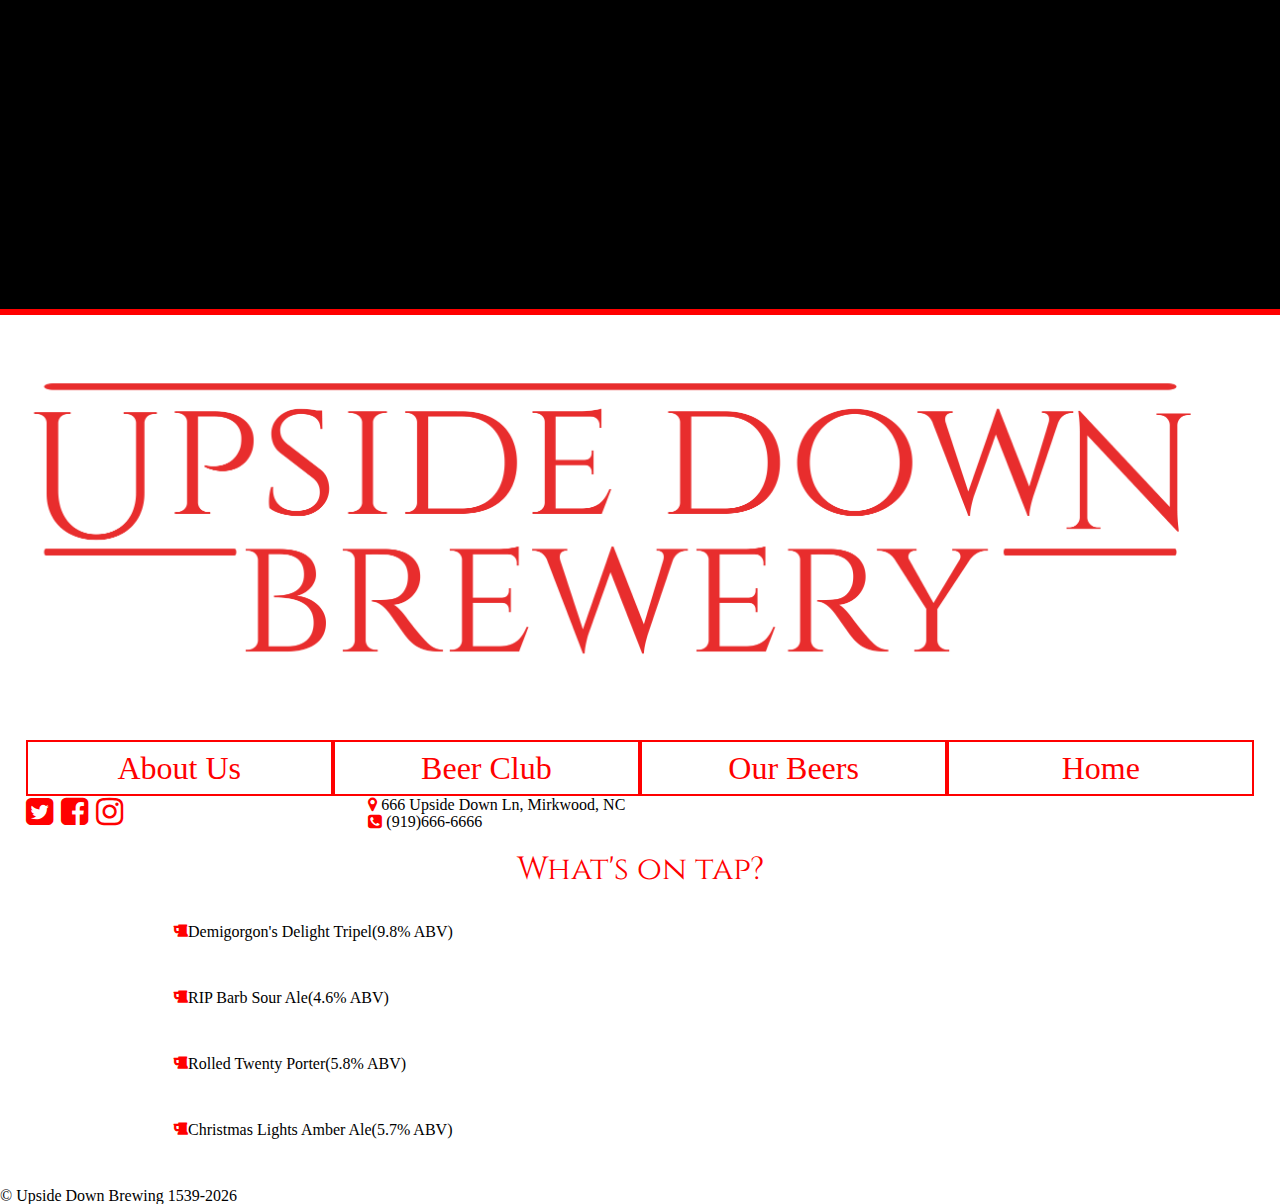
==== index.html @ 023b1e9e "Homework week2day2" ====
<!DOCTYPE html>
<html>
<head>
  <title>The Upside Down Brewery</title>
    <html lang="en">
    <meta name="viewport" content="width=device-width, initial-scale=1">
    <link rel="stylesheet" href='styles/font-awesome-4.7.0/css/font-awesome.min.css'>
    <link rel="stylesheet" href="styles/reset.css">
    <link href="https://fonts.googleapis.com/css?family=Cinzel" rel="stylesheet">
    <link rel="stylesheet" href="styles/app.css">
  </head>
  <body>

  <div class="headstuff">
    <header></header>
    <div class="topcontainerlogo"><img class="topcontainerlogo" src="images/upsidedownbrewery.png">
    </div>
  </div>

  <main>
    <nav class="bottomnav">
      <div class="socialmediasmall">
        <span><i class="fa fa-twitter-square" aria-hidden="true"></i></span>
        <span></span>
        <span><i class="fa fa-facebook-square" aria-hidden="true"></i></span>
        <span></span>
        <span><i class="fa fa-instagram" aria-hidden="true"></i></span>
      </div>
        <ul class="navbar">
        <li><a href="">Home</a></li>
        <li><a href="">Our Beers</a></li>
        <li><a href="">Beer Club</a></li>
        <li><a href="">About Us</a></li>
      </ul>
      </nav>
      <div class="topcontainer">
        <div class="socialmedialarge">
          <span><i class="fa fa-twitter-square" aria-hidden="true"></i></span>
          <span></span>
          <span><i class="fa fa-facebook-square" aria-hidden="true"></i></span>
          <span></span>
          <span><i class="fa fa-instagram" aria-hidden="true"></i></span>
        </div>
    <div class="contact">  <span><i class="fa fa-map-marker" aria-hidden="true"></i>
      666 Upside Down Ln, Mirkwood, NC</span>
    <span><i class="fa fa-phone-square" aria-hidden="true"></i>
    (919)666-6666</span>
  </div>
  <ul class="beerlist">
    <h1>What's on tap?</h1>
    <li><i class="fa fa-beer" aria-hidden="true"></i><span>Demigorgon's Delight Tripel(9.8% ABV)</span></li>
    <li><i class="fa fa-beer" aria-hidden="true"></i><span>RIP Barb Sour Ale(4.6% ABV)</span></li>
    <li><i class="fa fa-beer" aria-hidden="true"></i><span>Rolled Twenty Porter(5.8% ABV)</span></li>
    <li><i class="fa fa-beer" aria-hidden="true"></i><span>Christmas Lights Amber Ale(5.7% ABV)</span></li>
  </ul>
</div>
    </main>
<footer>&copy Upside Down Brewing 1539<script>new Date().getFullYear()>2010&&document.write("-"+new Date().getFullYear());</script></footer>
  </body>
</html>
---- styles/app.css ----
a:link {
  color:red;
}
body {
  width:100%;
  margin: 0 auto;
}
h1{
  font-family: Cinzel, serif;
  color:red;
}
span i {
  color:red;
}
.beerlist i{
  color: red;
}
/*body {
 background-image: url(http://www.psdgraphics.com/file/cork-texture.jpg);

}*/
/*mobile*/
@media screen
and (min-width: 320px)
and (max-width: 480px){

header {
  background: url(http://dicksbeer.com/wp-content/uploads/2014/09/brewerytour22.png) no-repeat #000;
  background-size: cover;
  height: 35vh;
  border-bottom: 3px solid red;
}
main {
  padding: 2%;
}
h1 {
  font-size:1.5em;
  background-color: white;
  text-align: center;
}
.contact span{
  display:block;
  text-align: center;
  margin-left: 20%;
  margin-right:30%;
  background-color: #eee;
  margin-right: 20%;
}
.topcontainerlogo {
  height:auto;
  top:2%;
  max-width: 100%;
  min-width:100%;
}
.navbar a {
  color: red;
  text-align: left;
  text-decoration: none;
}
.beerlist {
  display:block;
  margin-left: 20%;
  border:1px solid red;
  margin-top: 5%;
  margin-right: 25%;
  padding:2%;
  background-color: #eee;
}
nav li {
  border: 1px solid red;
  background-color:  #eee;
  padding:1%;
  width: 50%;
  margin-left: 25%;
  margin-right: 25%;
  text-align:center;
  text-size: 1.5em;
}
.bottomnav {
   position:relative;
   bottom: 0;
   width: 100%;
 }
 .socialmediasmall{
   font-size: 2.5em;
   display:block;
   margin-left:32%;
   margin-right: 18%;
   padding-top: 3%;
 }
 .socialmedialarge{
   visibility: hidden;
 }
}

/*tablet*/
@media screen
 and (min-width:480px)
 and (max-width:768px){
    body{
      background:white;
    }
    main{
      padding:4%;
    }
    header {
      background: url(http://dicksbeer.com/wp-content/uploads/2014/09/brewerytour22.png) no-repeat #000;
      background-size: cover;
      height: 35vh;
      border-bottom: 6px solid red;
    }
    .socialmediasmall{
      visibility: hidden;
    }
    .topcontainerlogo {
      top:2%;
      margin-right:25%;
      margin-right: 25%;
      width:100%;
    }
    .navbar li {
      list-style-type: none;
      margin: 0;
      padding: 0;
      overflow: hidden;
    }
    nav li {
      display: inline;
      width:25%
    }
    .bottomnav {
     width: 100%;
   }
   .contact span{
     display:inline-block;
     text-align: center;
     margin-left: 20%;
     margin-right:30%;
     margin-right: 20%;
   }
   .socialmedialarge{
     font-size: 2em;
     display: inline-block;
     float:left;
 }
    h1 {
      background: white;
      font-size: 2em;
      padding:2%;
      text-align: center;
    }
    .beerlist li{
      margin-left:10%;
      padding:2%;
    }
    .beerlist {
      margin-left: 20%;
      margin-top: 5%;
      margin-right: 25%;
      padding:2%;
    }
    .navbar a {
      display: inline;
      border:2px solid red;
      color: red;
      text-align: center;
      float:right;
      padding: 10px 22px;
      width:25%;
      text-decoration: none;
      font-size:1em;
    }
}

/*desktop*/
@media screen
  and (min-width:769px){
     body{
       background:white;
       }
       main{
         padding:2%;
       }
       header {
         background: url(http://dicksbeer.com/wp-content/uploads/2014/09/brewerytour22.png) no-repeat #000;
         background-size: cover;
         height: 35vh;
         border-bottom: 6px solid red;
       }
       .socialmediasmall{
         visibility: hidden;
       }
       .contact span{
         display:inline-block;
         text-align: center;
         margin-left: 20%;
         margin-right:30%;
         margin-right: 20%;
       }
       .socialmedialarge{
         font-size: 2em;
         display: inline-block;
         float:left;
     }
       .topcontainerlogo {
         top:2%;
         margin-right:25%;
         margin-right: 25%;
         width:100%;
       }
       h1{
         font-size: 2em;
         padding-top: 2%;
         padding-bottom:1%;
         text-align: center;
       }
       .beerlist li{
         margin-left:10%;
         padding:2%;
       }
       .beerlist ul{
         margin-left: 20%;
         margin-right: 25%;
         font-size: 1.3em;
       }
       .navbar a {
         display: inline;
         border:2px solid red;
         color: red;
         text-align: center;
         float:right;
         padding: 10px 22px;
         width:25%;
         text-decoration: none;
         font-size:2em;

       .bottomnav {
        width: 100%;
      }

   }
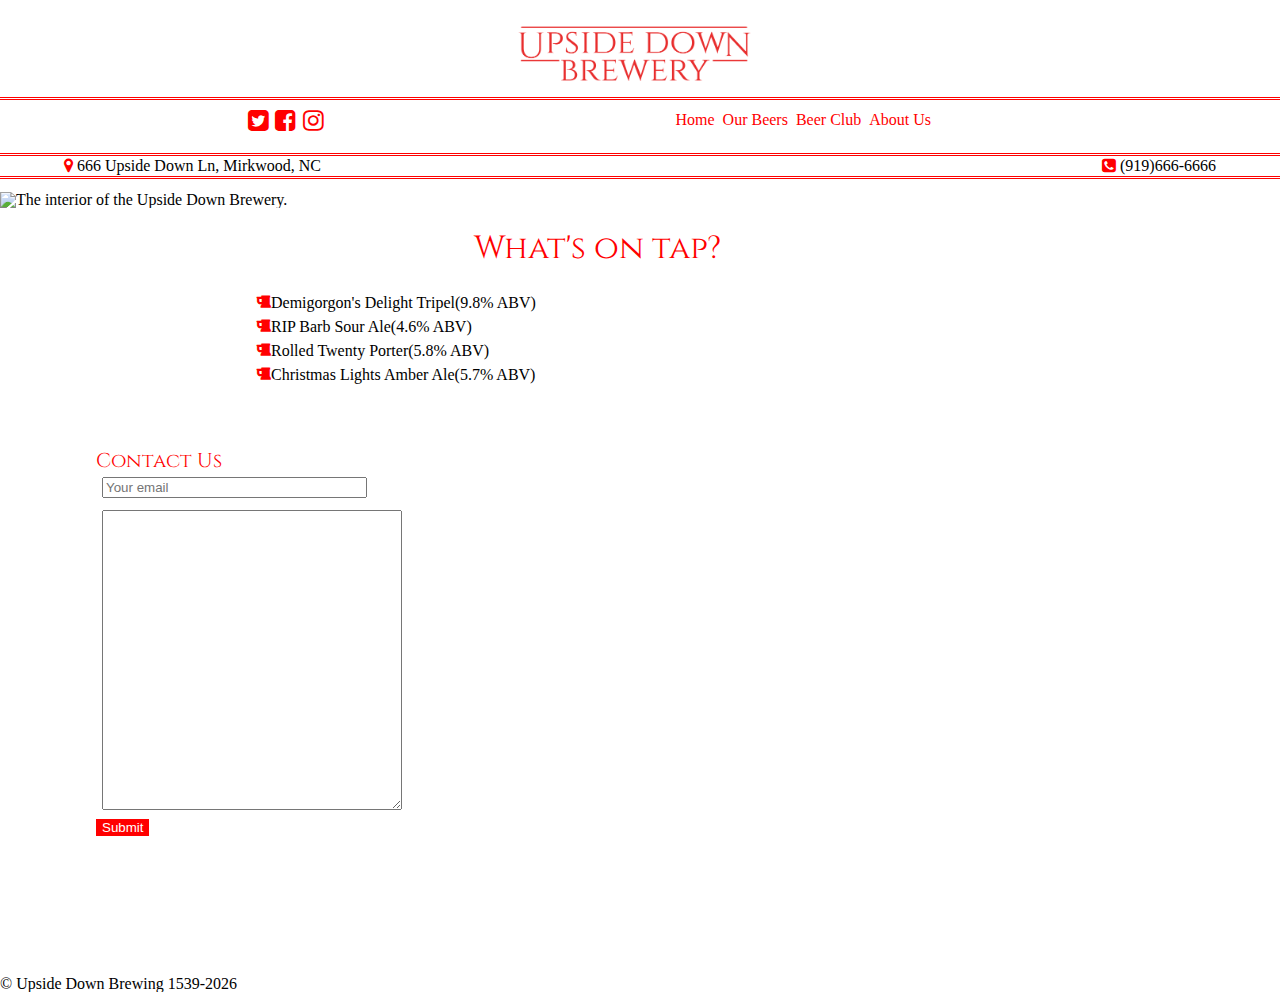
==== commit 53a3f649: "Maybe this" ====
--- a/index.html
+++ b/index.html
@@ -1,60 +1,85 @@
 <!DOCTYPE html>
 <html>
+
 <head>
-  <title>The Upside Down Brewery</title>
+    <title>The Upside Down Brewery</title>
     <html lang="en">
     <meta name="viewport" content="width=device-width, initial-scale=1">
     <link rel="stylesheet" href='styles/font-awesome-4.7.0/css/font-awesome.min.css'>
     <link rel="stylesheet" href="styles/reset.css">
     <link href="https://fonts.googleapis.com/css?family=Cinzel" rel="stylesheet">
-    <link rel="stylesheet" href="styles/app.css">
-  </head>
-  <body>
+    <!-- <link rel="stylesheet" href="styles/app.css"> -->
+    <link rel="stylesheet" href="styles/main.css">
+</head>
 
-  <div class="headstuff">
-    <header></header>
-    <div class="topcontainerlogo"><img class="topcontainerlogo" src="images/upsidedownbrewery.png">
+
+
+<body>
+
+    <div class="headstuff">
+
+        <header>
+            <img class="hero" src="images/upsidedownbrewery.png" alt="Logo of Upside Down Brewery">
+        </header>
+
+
     </div>
-  </div>
+    <main>
+        <nav class="bottomnav">
 
-  <main>
-    <nav class="bottomnav">
-      <div class="socialmediasmall">
-        <span><i class="fa fa-twitter-square" aria-hidden="true"></i></span>
-        <span></span>
-        <span><i class="fa fa-facebook-square" aria-hidden="true"></i></span>
-        <span></span>
-        <span><i class="fa fa-instagram" aria-hidden="true"></i></span>
-      </div>
-        <ul class="navbar">
-        <li><a href="">Home</a></li>
-        <li><a href="">Our Beers</a></li>
-        <li><a href="">Beer Club</a></li>
-        <li><a href="">About Us</a></li>
-      </ul>
-      </nav>
-      <div class="topcontainer">
-        <div class="socialmedialarge">
-          <span><i class="fa fa-twitter-square" aria-hidden="true"></i></span>
-          <span></span>
-          <span><i class="fa fa-facebook-square" aria-hidden="true"></i></span>
-          <span></span>
-          <span><i class="fa fa-instagram" aria-hidden="true"></i></span>
+            <div class="socialmediasmall">
+                <span><i class="fa fa-twitter-square" aria-hidden="true"></i></span>
+                <span></span>
+                <span><i class="fa fa-facebook-square" aria-hidden="true"></i></span>
+                <span></span>
+                <span><i class="fa fa-instagram" aria-hidden="true"></i></span>
+            </div>
+            <ul class="navbar">
+                <li><a href="">Home</a></li>
+                <li><a href="">Our Beers</a></li>
+                <li><a href="">Beer Club</a></li>
+                <li><a href="">About Us</a></li>
+            </ul>
+        </nav>
+
+
+        <div class="contact"> <span class="address"><i class="fa fa-map-marker" aria-hidden="true"></i>
+      666 Upside Down Ln, Mirkwood, NC</span>
+            <span class="number"><i class="fa fa-phone-square" aria-hidden="true"></i>
+    (919)666-6666</span>
         </div>
-    <div class="contact">  <span><i class="fa fa-map-marker" aria-hidden="true"></i>
-      666 Upside Down Ln, Mirkwood, NC</span>
-    <span><i class="fa fa-phone-square" aria-hidden="true"></i>
-    (919)666-6666</span>
-  </div>
-  <ul class="beerlist">
-    <h1>What's on tap?</h1>
-    <li><i class="fa fa-beer" aria-hidden="true"></i><span>Demigorgon's Delight Tripel(9.8% ABV)</span></li>
-    <li><i class="fa fa-beer" aria-hidden="true"></i><span>RIP Barb Sour Ale(4.6% ABV)</span></li>
-    <li><i class="fa fa-beer" aria-hidden="true"></i><span>Rolled Twenty Porter(5.8% ABV)</span></li>
-    <li><i class="fa fa-beer" aria-hidden="true"></i><span>Christmas Lights Amber Ale(5.7% ABV)</span></li>
-  </ul>
-</div>
+        <img class="brewery-image" src="images/slide6.jpg" alt="The interior of the Upside Down Brewery.">
+        <ul class="beerlist">
+            <h1>What's on tap?</h1>
+            <li><i class="fa fa-beer" aria-hidden="true"></i><span>Demigorgon's Delight Tripel(9.8% ABV)</span></li>
+            <li><i class="fa fa-beer" aria-hidden="true"></i><span>RIP Barb Sour Ale(4.6% ABV)</span></li>
+            <li><i class="fa fa-beer" aria-hidden="true"></i><span>Rolled Twenty Porter(5.8% ABV)</span></li>
+            <li><i class="fa fa-beer" aria-hidden="true"></i><span>Christmas Lights Amber Ale(5.7% ABV)</span></li>
+        </ul>
+        <div class="map-and-contact">
+            <form class="contact_form">
+                <h1>Contact Us</h1>
+
+                <div class="row">
+
+                    <input id="email" class="input" name="email" type="text" value="" size="30" placeholder="Your email" />
+                </div>
+                <div class="row">
+                    <textarea id="message" class="input" name="message" rows="7" cols="30"></textarea>
+                </div>
+                <input id="submit_button" type="submit" value="Submit" />
+            </form>
+            <div class="map">
+                <div id="my-map-display" style="height:100%; width:100%;max-width:100%;">
+                    <iframe frameborder="0" src="https://www.google.com/maps/embed/v1/place?q=Raleigh-Durham+International+Airport,+John+Brantley+Boulevard,+Morrisville,+NC,+United+States&key=AIzaSyAN0om9mFmy1QN6Wf54tXAowK4eT0ZUPrU">
+</iframe>
+                </div>
+            </div>
+
+        </div>
     </main>
-<footer>&copy Upside Down Brewing 1539<script>new Date().getFullYear()>2010&&document.write("-"+new Date().getFullYear());</script></footer>
-  </body>
+    <footer><span>&copy Upside Down Brewing 1539<script>new Date().getFullYear()>2010&&document.write("-"+new Date().getFullYear());</script></span></footer>
+
+</body>
+
 </html>
--- a/styles/app.css
+++ b/styles/app.css
@@ -15,6 +15,7 @@
 .beerlist i{
   color: red;
 }
+
 /*body {
  background-image: url(http://www.psdgraphics.com/file/cork-texture.jpg);
 
@@ -30,12 +31,15 @@
   height: 35vh;
   border-bottom: 3px solid red;
 }
+body {
+  background: url(https://i0.wp.com/media2.slashfilm.com/slashfilm/wp/wp-content/images/ZZ5A7D250C.jpg) 100%;
+}
 main {
   padding: 2%;
 }
 h1 {
   font-size:1.5em;
-  background-color: white;
+  background-color: #eee;
   text-align: center;
 }
 .contact span{
@@ -68,7 +72,6 @@
 }
 nav li {
   border: 1px solid red;
-  background-color:  #eee;
   padding:1%;
   width: 50%;
   margin-left: 25%;
@@ -91,6 +94,35 @@
  .socialmedialarge{
    visibility: hidden;
  }
+ #map{
+   width: 80%;
+   margin-left: 10%;
+   margin-right: 10%;
+   margin-top: 5%;
+   width:300px;
+   max-width:100%;
+   overflow:hidden;
+   height:300px;
+   color:red;}
+  #my-map-display {
+    height:100%;
+    width:100%;
+    max-width:100%;
+  }
+  iframe {
+    height:100%;
+    width:100%;
+    border:0;
+  }
+  #my-map-display .text-marker{
+    max-width:none!important;
+    background:none!important;}
+  .iframe img{
+    max-width:none;}
+
+ footer span{
+   color: red;
+ }
 }
 
 /*tablet*/
@@ -98,7 +130,7 @@
  and (min-width:480px)
  and (max-width:768px){
     body{
-      background:white;
+      background: url(https://i0.wp.com/media2.slashfilm.com/slashfilm/wp/wp-content/images/ZZ5A7D250C.jpg) 100%;
     }
     main{
       padding:4%;
@@ -106,7 +138,7 @@
     header {
       background: url(http://dicksbeer.com/wp-content/uploads/2014/09/brewerytour22.png) no-repeat #000;
       background-size: cover;
-      height: 35vh;
+      height: 55vh;
       border-bottom: 6px solid red;
     }
     .socialmediasmall{
@@ -122,11 +154,12 @@
       list-style-type: none;
       margin: 0;
       padding: 0;
-      overflow: hidden;
-    }
+      overflow: hidden;}
+
     nav li {
       display: inline;
       width:25%
+
     }
     .bottomnav {
      width: 100%;
@@ -176,15 +209,15 @@
 @media screen
   and (min-width:769px){
      body{
-       background:white;
+       background: url(http://i.imgur.com/eOyV5ja.jpg) 100%;
        }
        main{
          padding:2%;
        }
        header {
-         background: url(http://dicksbeer.com/wp-content/uploads/2014/09/brewerytour22.png) no-repeat #000;
+         background: url(http://dicksbeer.com/wp-content/uploads/2014/09/brewerytour22.png) no-repeat 75%;
          background-size: cover;
-         height: 35vh;
+         height: 80vh;
          border-bottom: 6px solid red;
        }
        .socialmediasmall{
--- a/styles/main.css
+++ b/styles/main.css
@@ -0,0 +1,411 @@
+*,
+*:after,
+*:before {
+  box-sizing: border-box; }
+
+a,
+abbr,
+acronym,
+address,
+applet,
+article,
+aside,
+audio,
+b,
+big,
+blockquote,
+body,
+canvas,
+caption,
+center,
+cite,
+code,
+dd,
+del,
+details,
+dfn,
+div,
+dl,
+dt,
+em,
+embed,
+fieldset,
+figcaption,
+figure,
+footer,
+form,
+h1,
+h2,
+h3,
+h4,
+h5,
+h6,
+header,
+hgroup,
+html,
+i,
+iframe,
+img,
+ins,
+kbd,
+label,
+legend,
+li,
+mark,
+menu,
+nav,
+object,
+ol,
+output,
+p,
+pre,
+q,
+ruby,
+s,
+samp,
+section,
+small,
+span,
+strike,
+strong,
+sub,
+summary,
+sup,
+table,
+tbody,
+td,
+tfoot,
+th,
+thead,
+time,
+tr,
+tt,
+u,
+ul,
+var,
+video {
+  margin: 0;
+  padding: 0;
+  border: 0;
+  font-size: 100%;
+  font: inherit;
+  vertical-align: baseline; }
+
+/* HTML5 display-role reset for older browsers */
+article,
+aside,
+details,
+figcaption,
+figure,
+footer,
+header,
+hgroup,
+menu,
+nav,
+section {
+  display: block; }
+
+body {
+  line-height: 1; }
+
+ol,
+ul {
+  list-style: none; }
+
+blockquote,
+q {
+  quotes: none; }
+
+blockquote:after,
+blockquote:before,
+q:after,
+q:before {
+  content: '';
+  content: none; }
+
+table {
+  border-collapse: collapse;
+  border-spacing: 0; }
+
+.bottomnav {
+  display: flex; }
+  @media screen and (min-width: 320px) {
+    .bottomnav {
+      height: 150px;
+      justify-content: center;
+      flex-direction: column; } }
+  @media screen and (min-width: 550px) {
+    .bottomnav {
+      width: 100%;
+      flex-direction: row;
+      justify-content: space-between;
+      align-items: center;
+      height: 60px; } }
+  @media screen and (min-width: 670px) {
+    .bottomnav {
+      width: 100%;
+      justify-content: space-around;
+      margin-left: 10%; } }
+  @media screen and (min-width: 820px) {
+    .bottomnav {
+      width: 100%;
+      height: 40px;
+      margin-left: 20%;
+      align-items: center;
+      justify-content: space-between;
+      align-items: center; } }
+  @media screen and (min-width: 320px) {
+    .bottomnav .navbar {
+      width: 50%;
+      display: flex;
+      flex-direction: column;
+      margin: 1% auto; } }
+  @media screen and (min-width: 550px) {
+    .bottomnav .navbar {
+      display: flex;
+      flex-direction: row;
+      width: 50%; } }
+  @media screen and (min-width: 670px) {
+    .bottomnav .navbar {
+      width: 40%; } }
+  @media screen and (min-width: 320px) {
+    .bottomnav .navbar li {
+      text-align: center;
+      border: 2px solid red;
+      border-bottom: none; }
+      .bottomnav .navbar li:last-child {
+        border-bottom: 2px solid red; }
+      .bottomnav .navbar li a {
+        font-size: 1rem;
+        width: 20%;
+        color: red;
+        text-decoration: none;
+        padding: 4px; } }
+  @media screen and (min-width: 550px) {
+    .bottomnav .navbar li {
+      border: none; }
+      .bottomnav .navbar li:last-child {
+        border-bottom: none; }
+      .bottomnav .navbar li a {
+        font-size: 1rem;
+        width: 20%;
+        color: red;
+        text-decoration: none;
+        padding: 4px; } }
+  @media screen and (min-width: 320px) {
+    .bottomnav .socialmediasmall {
+      display: flex;
+      justify-content: center;
+      color: red;
+      font-size: 2.5rem; }
+      .bottomnav .socialmediasmall span {
+        padding-right: 1%; } }
+  @media screen and (min-width: 550px) {
+    .bottomnav .socialmediasmall {
+      color: red;
+      font-size: 1.5rem; }
+      .bottomnav .socialmediasmall span {
+        padding-right: 5%; } }
+
+.brewery-image {
+  width: 100%; }
+
+.map-and-contact {
+  display: flex; }
+  .map-and-contact h1 {
+    font-family: "Cinzel", serif;
+    color: red;
+    font-size: 1.25rem; }
+  @media screen and (min-width: 320px) {
+    .map-and-contact {
+      flex-direction: column;
+      justify-content: center; } }
+  @media screen and (min-width: 550px) {
+    .map-and-contact {
+      flex-direction: row;
+      margin: 1% auto; } }
+  @media screen and (min-width: 670px) {
+    .map-and-contact {
+      flex-direction: row; } }
+  @media screen and (min-width: 820px) {
+    .map-and-contact {
+      flex-direction: row; } }
+  .map-and-contact .map {
+    max-width: 100%;
+    overflow: hidden; }
+    @media screen and (min-width: 320px) {
+      .map-and-contact .map {
+        width: 300px;
+        height: 300px;
+        margin: 1% auto 1% 15%; } }
+    @media screen and (min-width: 550px) {
+      .map-and-contact .map {
+        margin-top: 10%;
+        width: 275px;
+        height: 275px; } }
+    @media screen and (min-width: 670px) {
+      .map-and-contact .map {
+        height: 350px;
+        width: 350px;
+        margin-top: 5%; } }
+    @media screen and (min-width: 820px) {
+      .map-and-contact .map {
+        height: 500px;
+        width: 500px;
+        margin-top: 0; } }
+  .map-and-contact #my-map-display {
+    height: 100%;
+    width: 100%;
+    max-width: 100%; }
+  .map-and-contact iframe {
+    height: 100%;
+    width: 100%;
+    border: 0; }
+    @media screen and (min-width: 320px) {
+      .map-and-contact iframe {
+        height: 80%;
+        width: 80%; } }
+  .map-and-contact #my-map-display .text-marker {
+    max-width: none !important;
+    background: none !important; }
+  .map-and-contact .iframe img {
+    max-width: none; }
+  .map-and-contact .contact_form .row {
+    padding: 2%; }
+  .map-and-contact .contact_form #submit_button {
+    background: red;
+    color: white;
+    border: none; }
+  @media screen and (min-width: 320px) {
+    .map-and-contact .contact_form {
+      margin: 1% auto; } }
+  @media screen and (min-width: 550px) {
+    .map-and-contact .contact_form {
+      margin-top: 0;
+      flex-direction: row;
+      justify-content: center; }
+      .map-and-contact .contact_form textarea {
+        width: 250px;
+        height: 250px; } }
+  @media screen and (min-width: 550px) and (min-width: 670px) {
+    .map-and-contact .contact_form {
+      flex-direction: row;
+      justify-content: space-around; }
+      .map-and-contact .contact_form textarea {
+        width: 300px;
+        height: 300px; } }
+  @media screen and (min-width: 550px) and (min-width: 820px) {
+    .map-and-contact .contact_form {
+      flex-direction: row;
+      justify-content: space-around; } }
+
+.headstuff {
+  width: 100%;
+  display: flex; }
+  @media screen and (min-width: 320px) {
+    .headstuff {
+      height: 20%;
+      border-bottom: 2px solid red; } }
+  @media screen and (min-width: 550px) {
+    .headstuff {
+      height: 70px;
+      border-bottom: 3px double red; } }
+  @media screen and (min-width: 670px) {
+    .headstuff {
+      height: 70px;
+      border-bottom: 3px double red; } }
+  @media screen and (min-width: 820px) {
+    .headstuff {
+      height: 90px;
+      border-bottom: 3px double red; } }
+  @media screen and (min-width: 1220px) {
+    .headstuff {
+      height: 100px;
+      border-bottom: 3px double red; } }
+  .headstuff .hero {
+    display: flex; }
+    @media screen and (min-width: 320px) {
+      .headstuff .hero {
+        width: 80%;
+        margin: 1% auto; } }
+    @media screen and (min-width: 550px) {
+      .headstuff .hero {
+        width: 30%; } }
+    @media screen and (min-width: 670px) {
+      .headstuff .hero {
+        width: 20%; } }
+    @media screen and (min-width: 820px) {
+      .headstuff .hero {
+        width: 20%; } }
+    @media screen and (min-width: 1220px) {
+      .headstuff .hero {
+        width: 20%; } }
+
+@media screen and (min-width: 320px) {
+  .contact {
+    border: 2px solid red;
+    width: 65%;
+    line-height: 1.25;
+    display: flex;
+    justify-content: center;
+    flex-direction: column;
+    margin: 1% auto; }
+    .contact .address {
+      padding: 2%; }
+    .contact .number {
+      padding: 0 2% 2%; } }
+@media screen and (min-width: 550px) {
+  .contact {
+    border-top: 3px double red;
+    border-bottom: 3px double red;
+    border-right: none;
+    border-left: none;
+    width: 100%;
+    line-height: 1.25;
+    display: flex;
+    flex-direction: row;
+    justify-content: space-between; }
+    .contact .address {
+      padding-top: 0;
+      padding-bottom: 0;
+      padding-left: 5%; }
+    .contact .number {
+      padding-top: 0;
+      padding-bottom: 0;
+      padding-right: 5%; } }
+
+@media screen and (min-width: 320px) {
+  .beerlist {
+    display: flex;
+    justify-content: center;
+    flex-direction: column;
+    margin-top: 10%; }
+    .beerlist h1 {
+      margin-left: 20%;
+      font-family: "Cinzel", serif;
+      color: red;
+      font-size: 1.5rem; }
+    .beerlist li {
+      line-height: 1.25;
+      margin-left: 5%; } }
+  @media screen and (min-width: 320px) and (min-width: 550px) {
+    .beerlist {
+      width: 100%;
+      margin-left: 15%;
+      margin-top: 0;
+      margin-bottom: 5%; }
+      .beerlist h1 {
+        margin-left: 20%;
+        font-family: "Cinzel", serif;
+        color: red;
+        font-size: 2rem;
+        padding: 2%; }
+      .beerlist li {
+        font-size: 1rem;
+        line-height: 1.50;
+        margin-left: 5%; } }
+
+i {
+  color: red; }
+
+/*# sourceMappingURL=main.css.map */
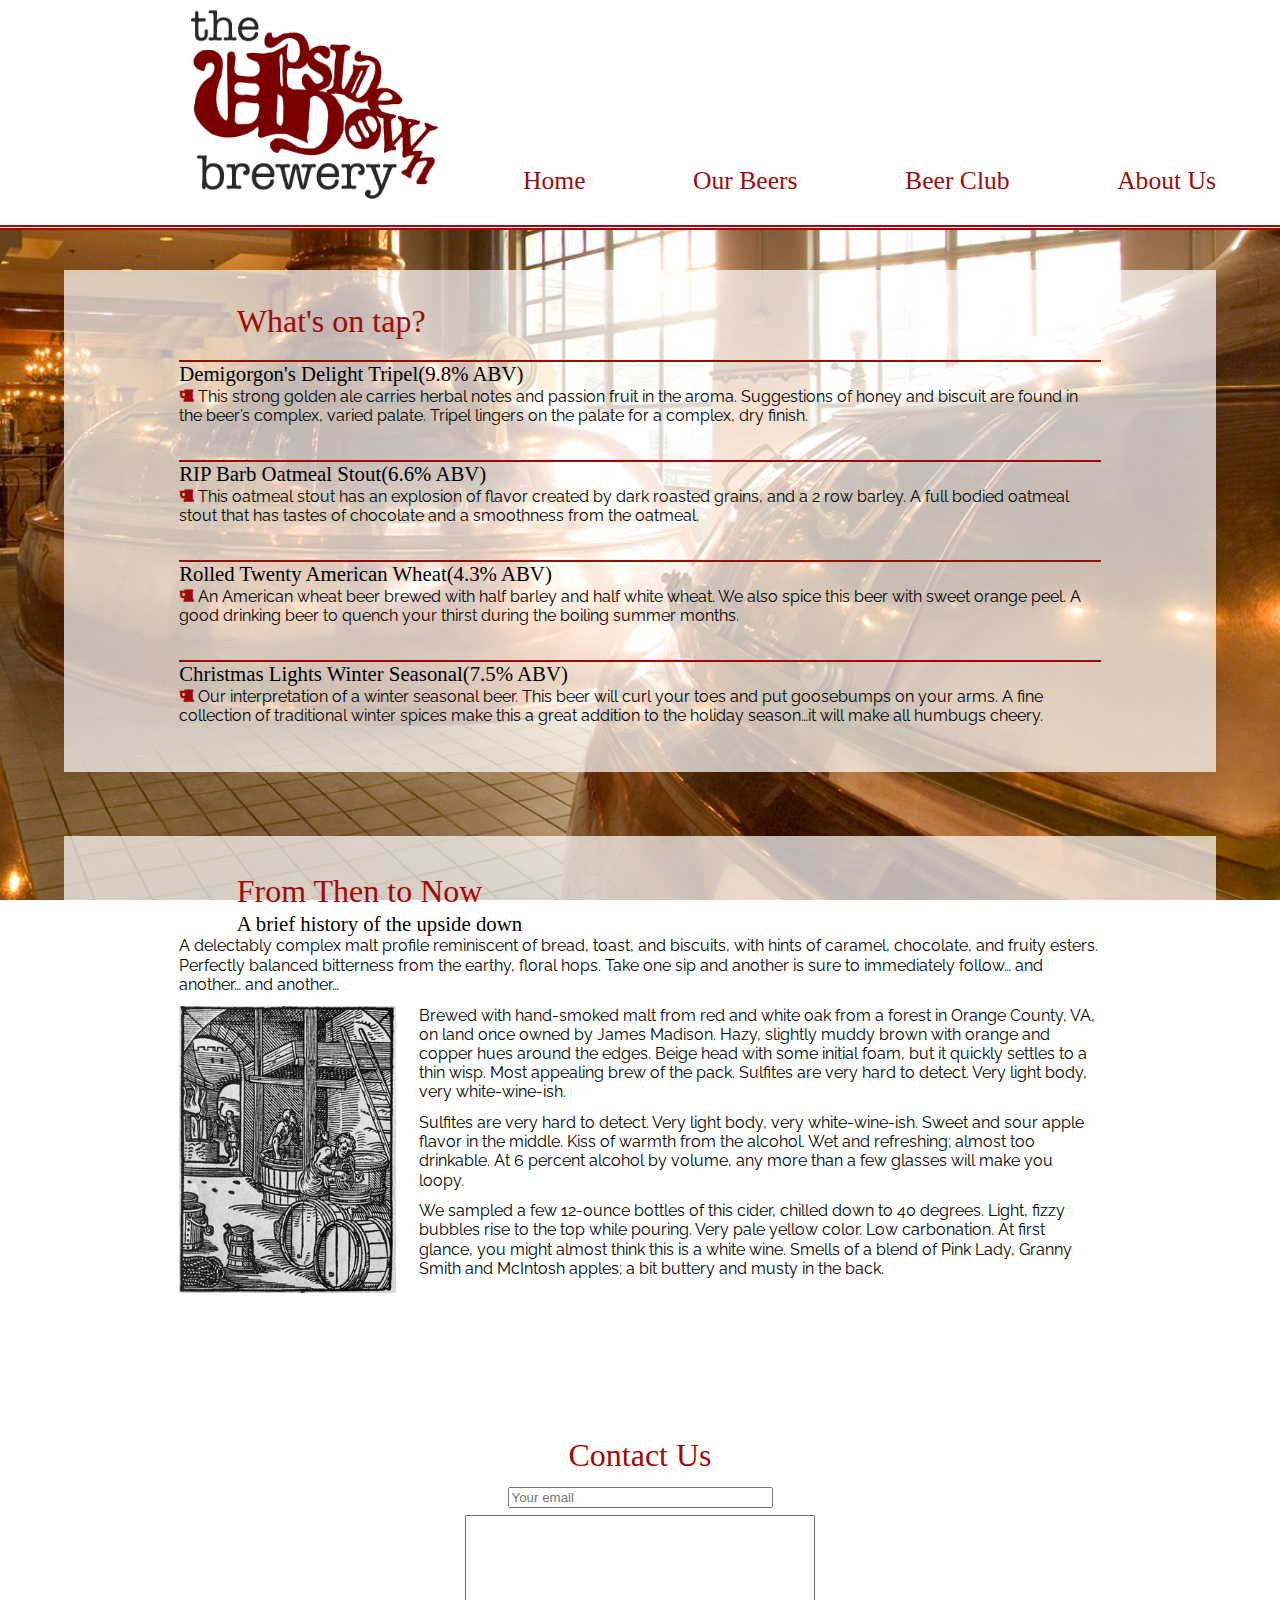
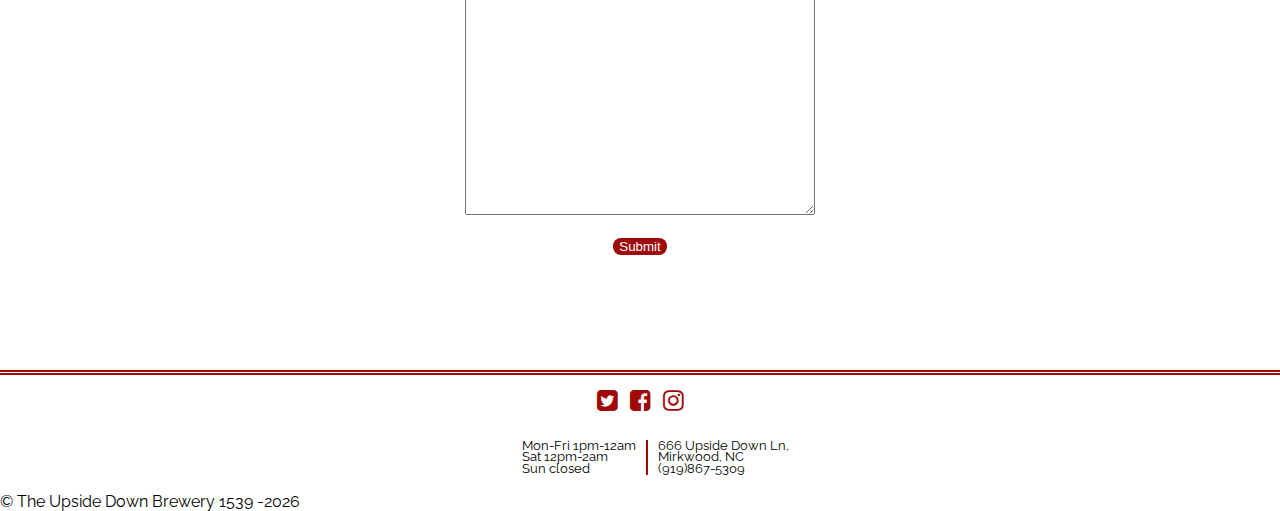
==== commit 4f421ddd: "Updated styles, fixed responsive issues" ====
--- a/index.html
+++ b/index.html
@@ -6,26 +6,31 @@
     <html lang="en">
     <meta name="viewport" content="width=device-width, initial-scale=1">
     <link rel="stylesheet" href='styles/font-awesome-4.7.0/css/font-awesome.min.css'>
-    <link rel="stylesheet" href="styles/reset.css">
-    <link href="https://fonts.googleapis.com/css?family=Cinzel" rel="stylesheet">
-    <!-- <link rel="stylesheet" href="styles/app.css"> -->
+
     <link rel="stylesheet" href="styles/main.css">
 </head>
 
 
 
 <body>
+    <main>
 
-    <div class="headstuff">
+        <div class="headstuff">
 
-        <header>
-            <img class="hero" src="images/upsidedownbrewery.png" alt="Logo of Upside Down Brewery">
-        </header>
+            <header>
+                <img class="logo" src="styles/images/upsidedownlogo.png" alt="Logo of Upside Down Brewery">
+            </header>
 
-
-    </div>
-    <main>
-        <nav class="bottomnav">
+            <nav class="bottomnav">
+                <ul class="navbar">
+                    <li><a href="">Home</a></li>
+                    <li><a href="">Our Beers</a></li>
+                    <li><a href="">Beer Club</a></li>
+                    <li><a href="">About Us</a></li>
+                </ul>
+            </nav>
+        </div>
+        <nav class="smallnav">
 
             <div class="socialmediasmall">
                 <span><i class="fa fa-twitter-square" aria-hidden="true"></i></span>
@@ -42,20 +47,41 @@
             </ul>
         </nav>
 
+        <div class="beer-list">
+            <h1>What's on tap?</h1>
+            <ul>
+                <li>
+                    <h2>Demigorgon's Delight Tripel(9.8% ABV)</h2><i class="fa fa-beer" aria-hidden="true"></i>
+                    <span>This strong golden ale carries herbal notes and passion fruit in the aroma. Suggestions of honey and biscuit are found in the beer’s complex, varied palate. Tripel lingers on the palate for a complex, dry finish.</span></li>
+                <li>
+                    <h2>RIP Barb Oatmeal Stout(6.6% ABV)</h2><i class="fa fa-beer" aria-hidden="true"></i>
+                    <span>This oatmeal stout has an explosion of flavor created by dark roasted grains, and a 2 row barley.   A full bodied oatmeal stout that has tastes of chocolate and a smoothness from the oatmeal.</span></li>
+                <li>
+                    <h2>Rolled Twenty American Wheat(4.3% ABV)</h2><i class="fa fa-beer" aria-hidden="true"></i>
+                    <span>An American wheat beer brewed with half barley and half white wheat.  We also spice this beer with sweet orange peel.  A good drinking beer to quench your thirst during the boiling summer months.</span></li>
+                <li>
+                    <h2>Christmas Lights Winter Seasonal(7.5% ABV)</h2><i class="fa fa-beer" aria-hidden="true"></i>
+                    <span>Our interpretation of a winter seasonal beer.  This beer will curl your toes and put goosebumps on your arms.  A fine collection of traditional winter spices make this a great addition to the holiday season…it will make all humbugs cheery.</span></li>
+            </ul>
+        </div>
 
-        <div class="contact"> <span class="address"><i class="fa fa-map-marker" aria-hidden="true"></i>
-      666 Upside Down Ln, Mirkwood, NC</span>
-            <span class="number"><i class="fa fa-phone-square" aria-hidden="true"></i>
-    (919)666-6666</span>
+        <div class="beer-history">
+            <h1>From Then to Now</h1>
+            <h2>A brief history of the upside down</h2>
+
+            <p> A delectably complex malt profile reminiscent of bread, toast, and biscuits, with hints of caramel, chocolate, and fruity esters. Perfectly balanced bitterness from the earthy, floral hops. Take one sip and another is sure to immediately follow…
+                and another… and another…</p>
+            <img src="styles/images/brewing_woodcut.jpg" />
+
+            <p>Brewed with hand-smoked malt from red and white oak from a forest in Orange County, VA, on land once owned by James Madison. Hazy, slightly muddy brown with orange and copper hues around the edges. Beige head with some initial foam, but it
+                quickly settles to a thin wisp. Most appealing brew of the pack. Sulfites are very hard to detect. Very light body, very white-wine-ish. </p>
+            <p>Sulfites are very hard to detect. Very light body, very white-wine-ish. Sweet and sour apple flavor in the middle. Kiss of warmth from the alcohol. Wet and refreshing; almost too drinkable. At 6 percent alcohol by volume, any more than a few
+                glasses will make you loopy.</p>
+            <p>We sampled a few 12-ounce bottles of this cider, chilled down to 40 degrees. Light, fizzy bubbles rise to the top while pouring. Very pale yellow color. Low carbonation. At first glance, you might almost think this is a white wine. Smells
+                of a blend of Pink Lady, Granny Smith and McIntosh apples; a bit buttery and musty in the back. </p>
+
         </div>
-        <img class="brewery-image" src="images/slide6.jpg" alt="The interior of the Upside Down Brewery.">
-        <ul class="beerlist">
-            <h1>What's on tap?</h1>
-            <li><i class="fa fa-beer" aria-hidden="true"></i><span>Demigorgon's Delight Tripel(9.8% ABV)</span></li>
-            <li><i class="fa fa-beer" aria-hidden="true"></i><span>RIP Barb Sour Ale(4.6% ABV)</span></li>
-            <li><i class="fa fa-beer" aria-hidden="true"></i><span>Rolled Twenty Porter(5.8% ABV)</span></li>
-            <li><i class="fa fa-beer" aria-hidden="true"></i><span>Christmas Lights Amber Ale(5.7% ABV)</span></li>
-        </ul>
+
         <div class="map-and-contact">
             <form class="contact_form">
                 <h1>Contact Us</h1>
@@ -69,16 +95,44 @@
                 </div>
                 <input id="submit_button" type="submit" value="Submit" />
             </form>
-            <div class="map">
-                <div id="my-map-display" style="height:100%; width:100%;max-width:100%;">
-                    <iframe frameborder="0" src="https://www.google.com/maps/embed/v1/place?q=Raleigh-Durham+International+Airport,+John+Brantley+Boulevard,+Morrisville,+NC,+United+States&key=AIzaSyAN0om9mFmy1QN6Wf54tXAowK4eT0ZUPrU">
-</iframe>
-                </div>
+            <div>
+                <p></p>
             </div>
 
         </div>
+
     </main>
-    <footer><span>&copy Upside Down Brewing 1539<script>new Date().getFullYear()>2010&&document.write("-"+new Date().getFullYear());</script></span></footer>
+    <div class="footer-container">
+        <div class="bottomsocialmedia">
+            <span><i class="fa fa-twitter-square" aria-hidden="true"></i></span>
+            <span></span>
+            <span><i class="fa fa-facebook-square" aria-hidden="true"></i></span>
+            <span></span>
+            <span><i class="fa fa-instagram" aria-hidden="true"></i></span>
+        </div>
+        <div class="contact-hours-container">
+            <div class="hours">
+
+                <span>Mon-Fri 1pm-12am</span>
+                <span>Sat 12pm-2am</span>
+                <span>Sun closed</span>
+
+            </div>
+            <div class="contact">
+                <p class="address">
+                    666 Upside Down Ln, Mirkwood, NC</p>
+                <p class="number">
+                    (919)867-5309</p>
+            </div>
+        </div>
+        <footer>
+            <p>&copy The Upside Down Brewery 1539
+                <script>
+                    new Date().getFullYear() > 2010 && document.write("-" + new Date().getFullYear());
+                </script>
+            </p>
+        </footer>
+    </div>
 
 </body>
 
--- a/styles/main.css
+++ b/styles/main.css
@@ -1,3 +1,4 @@
+@import url("https://fonts.googleapis.com/css?family=IM+Fell+DW+Pica+SC|Raleway");
 *,
 *:after,
 *:before {
@@ -127,285 +128,393 @@
   border-collapse: collapse;
   border-spacing: 0; }
 
-.bottomnav {
-  display: flex; }
+ul {
+  font-family: "IM Fell DW Pica SC", serif; }
+
+p {
+  font-family: "Raleway", sans-serif; }
+
+span {
+  font-family: "Raleway", sans-serif; }
+
+@media screen and (min-width: 320px) {
+  .beer-list {
+    display: flex;
+    width: 90%;
+    flex-direction: column;
+    margin: 275px auto 1%;
+    background: rgba(255, 255, 255, 0.7); }
+    .beer-list h1 {
+      margin-top: 35px;
+      margin-left: 10%;
+      font-family: "IM Fell DW Pica SC", serif;
+      color: #a00909;
+      font-size: 3rem; }
+    .beer-list ul {
+      margin-bottom: 35px; }
+    .beer-list li {
+      width: 80%;
+      padding-top: 2%;
+      padding-bottom: 1%;
+      line-height: 1.5;
+      margin-left: 10%; }
+      .beer-list li h2 {
+        font-size: 1.3rem;
+        border-top: 2px solid #a00909; } }
+  @media screen and (min-width: 320px) and (min-width: 550px) {
+    .beer-list {
+      width: 90%;
+      margin-right: 5%;
+      margin-top: 220px;
+      margin-bottom: 5%; }
+      .beer-list h1 {
+        margin-left: 15%;
+        font-family: "IM Fell DW Pica SC", serif;
+        color: #a00909;
+        font-size: 2rem; }
+      .beer-list li {
+        font-size: 1rem;
+        line-height: 1.2;
+        margin-left: 5%;
+        width: 80%;
+        margin-left: 10%;
+        margin-right: 10%; } }
+  @media screen and (min-width: 320px) and (min-width: 670px) {
+    .beer-list {
+      margin-top: 270px; } }
+
+@media screen and (min-width: 320px) {
+  .beer-history {
+    display: none; } }
+@media screen and (min-width: 550px) {
+  .beer-history {
+    background: rgba(255, 255, 255, 0.7);
+    margin-left: 10%;
+    display: inline-block;
+    line-height: 1.25;
+    width: 90%;
+    margin-left: 5%; }
+    .beer-history h1 {
+      margin-top: 35px;
+      margin-left: 20%;
+      font-family: "IM Fell DW Pica SC", serif;
+      color: #a00909;
+      font-size: 2rem; }
+    .beer-history h2 {
+      margin-left: 10%;
+      font-family: "IM Fell DW Pica SC", serif;
+      width: 80%;
+      font-size: 1.3rem; }
+    .beer-history img {
+      width: 15rem;
+      margin-left: 10%;
+      float: left;
+      padding-right: 2%; }
+    .beer-history p {
+      font-size: 1rem;
+      line-height: 1.2;
+      clear: right;
+      margin-left: 10%;
+      margin-right: 10%;
+      width: 80%;
+      padding-bottom: 1%; }
+      .beer-history p:last-child {
+        margin-bottom: 35px; } }
+@media screen and (min-width: 670px) {
+  .beer-history h1 {
+    margin-left: 15%;
+    font-family: "IM Fell DW Pica SC", serif;
+    color: #a00909; }
+  .beer-history h2 {
+    margin-left: 15%;
+    font-family: "IM Fell DW Pica SC", serif; } }
+
+.footer-container {
+  border-top: 5px double #a00909;
+  background: white;
+  font-size: 1rem;
+  display: flex;
+  flex-direction: column;
+  justify-content: space-between;
+  height: 140px;
+  bottom: 0;
+  width: 100%; }
+
+.bottomsocialmedia {
+  display: flex;
+  justify-content: center;
+  font-size: 1.5rem;
+  padding-top: 10px; }
+  .bottomsocialmedia span {
+    padding: 3px; }
+
+.contact-hours-container {
+  padding-top: 7px;
+  justify-content: center;
+  display: flex;
+  margin-left: 5%;
+  height: 40px; }
   @media screen and (min-width: 320px) {
-    .bottomnav {
-      height: 150px;
-      justify-content: center;
-      flex-direction: column; } }
-  @media screen and (min-width: 550px) {
-    .bottomnav {
-      width: 100%;
-      flex-direction: row;
-      justify-content: space-between;
-      align-items: center;
-      height: 60px; } }
-  @media screen and (min-width: 670px) {
-    .bottomnav {
-      width: 100%;
-      justify-content: space-around;
-      margin-left: 10%; } }
-  @media screen and (min-width: 820px) {
-    .bottomnav {
-      width: 100%;
-      height: 40px;
-      margin-left: 20%;
-      align-items: center;
-      justify-content: space-between;
-      align-items: center; } }
-  @media screen and (min-width: 320px) {
-    .bottomnav .navbar {
-      width: 50%;
-      display: flex;
-      flex-direction: column;
-      margin: 1% auto; } }
-  @media screen and (min-width: 550px) {
-    .bottomnav .navbar {
-      display: flex;
-      flex-direction: row;
-      width: 50%; } }
-  @media screen and (min-width: 670px) {
-    .bottomnav .navbar {
-      width: 40%; } }
-  @media screen and (min-width: 320px) {
+    .contact-hours-container {
+      padding-top: 5px;
+      font-size: 0.8rem;
+      line-height: 0.9; } }
+  .contact-hours-container .hours {
+    display: flex;
+    flex-direction: column;
+    justify-content: space-between;
+    border-right: 2px solid #a00909;
+    padding-right: 10px; }
+  .contact-hours-container .contact {
+    padding-left: 10px;
+    width: 175px;
+    display: flex;
+    flex-direction: column;
+    justify-content: space-between; }
+
+@media screen and (min-width: 320px) {
+  .smallnav {
+    width: 100%;
+    padding-top: 220px;
+    height: 150px;
+    justify-content: center;
+    flex-direction: column;
+    margin-left: 25%;
+    text-align: center; } }
+@media screen and (min-width: 550px) {
+  .smallnav {
+    display: none; } }
+.smallnav .navbar {
+  padding: 1%;
+  background: rgba(255, 255, 255, 0.6);
+  width: 50%;
+  height: 175px;
+  justify-content: center;
+  display: flex;
+  flex-direction: column; }
+  .smallnav .navbar li {
+    margin: 1%; }
+    .smallnav .navbar li a {
+      color: #a00909;
+      text-decoration: none;
+      font-size: 2rem; }
+      .smallnav .navbar li a:active {
+        font-size: 1.5rem; }
+@media screen and (min-width: 320px) {
+  .smallnav .socialmediasmall {
+    background: rgba(255, 255, 255, 0.6);
+    width: 50%;
+    height: 70px;
+    display: flex;
+    justify-content: center;
+    align-items: center;
+    font-size: 3rem;
+    margin-bottom: 3%; }
+    .smallnav .socialmediasmall span {
+      padding: 2%; }
+      .smallnav .socialmediasmall span:active {
+        font-size: 2.5rem; } }
+
+@media screen and (min-width: 320px) {
+  .bottomnav {
+    display: none; } }
+@media screen and (min-width: 550px) {
+  .bottomnav {
+    display: flex;
+    flex-direction: column-reverse;
+    justify-content: space-around;
+    height: 160px;
+    margin-top: 20px;
+    margin-left: 4%; }
+    .bottomnav ul {
+      margin-top: 25px; }
+      .bottomnav ul li {
+        padding-top: 2%; } }
+@media screen and (min-width: 670px) {
+  .bottomnav {
+    justify-content: center;
+    width: 430px;
+    margin-top: 110px; } }
+@media screen and (min-width: 820px) {
+  .bottomnav {
+    margin-bottom: 12px; } }
+@media screen and (min-width: 1220px) {
+  .bottomnav {
+    justify-content: space-around;
+    flex-direction: row-reverse;
+    align-items: center;
+    width: 700px;
+    height: 60px;
+    background: rgba(255, 255, 255, 0.5); } }
+.bottomnav .navbar li {
+  text-align: center; }
+.bottomnav .navbar a {
+  color: #a00909;
+  text-decoration: none; }
+@media screen and (min-width: 550px) {
+  .bottomnav .navbar {
+    font-size: 1.5rem;
+    padding: 0; }
+    .bottomnav .navbar a {
+      color: #a00909;
+      text-decoration: none; }
+      .bottomnav .navbar a:hover {
+        font-size: 1.75rem; }
+      .bottomnav .navbar a:active {
+        font-size: 1.25rem; } }
+@media screen and (min-width: 670px) {
+  .bottomnav .navbar {
+    display: flex;
+    flex-direction: row;
+    justify-content: space-between;
+    width: 375px;
+    font-size: 1.4rem; }
+    .bottomnav .navbar a:hover {
+      font-size: 1.6rem; }
+    .bottomnav .navbar a:active {
+      font-size: 1.2rem; } }
+@media screen and (min-width: 820px) {
+  .bottomnav .navbar {
+    width: 450px;
+    font-size: 1.5rem; }
+    .bottomnav .navbar a:hover {
+      font-size: 2rem; }
+    .bottomnav .navbar a:active {
+      font-size: 1.2rem; } }
+@media screen and (min-width: 1220px) {
+  .bottomnav .navbar {
+    align-items: center;
+    width: 850px;
+    font-size: 1.6rem; }
     .bottomnav .navbar li {
-      text-align: center;
-      border: 2px solid red;
-      border-bottom: none; }
-      .bottomnav .navbar li:last-child {
-        border-bottom: 2px solid red; }
-      .bottomnav .navbar li a {
-        font-size: 1rem;
-        width: 20%;
-        color: red;
-        text-decoration: none;
-        padding: 4px; } }
-  @media screen and (min-width: 550px) {
-    .bottomnav .navbar li {
-      border: none; }
-      .bottomnav .navbar li:last-child {
-        border-bottom: none; }
-      .bottomnav .navbar li a {
-        font-size: 1rem;
-        width: 20%;
-        color: red;
-        text-decoration: none;
-        padding: 4px; } }
-  @media screen and (min-width: 320px) {
-    .bottomnav .socialmediasmall {
-      display: flex;
-      justify-content: center;
-      color: red;
-      font-size: 2.5rem; }
-      .bottomnav .socialmediasmall span {
-        padding-right: 1%; } }
-  @media screen and (min-width: 550px) {
-    .bottomnav .socialmediasmall {
-      color: red;
-      font-size: 1.5rem; }
-      .bottomnav .socialmediasmall span {
-        padding-right: 5%; } }
+      padding-left: 1%; } }
+@media screen and (min-width: 550px) {
+  .bottomnav .socialmediasmall {
+    display: flex;
+    font-size: 1.5rem;
+    justify-content: space-between; } }
+@media screen and (min-width: 670px) {
+  .bottomnav .socialmediasmall {
+    width: 400px;
+    justify-content: center;
+    padding-top: 0.5%; }
+    .bottomnav .socialmediasmall span {
+      padding-left: 3%; } }
+@media screen and (min-width: 1220px) {
+  .bottomnav .socialmediasmall {
+    align-items: center;
+    font-size: 2em;
+    width: 250px;
+    border-top: none; } }
 
 .brewery-image {
   width: 100%; }
 
 .map-and-contact {
-  display: flex; }
+  display: flex;
+  justify-content: center;
+  margin: 5% auto; }
   .map-and-contact h1 {
-    font-family: "Cinzel", serif;
-    color: red;
-    font-size: 1.25rem; }
+    margin-top: 25px;
+    font-family: "IM Fell DW Pica SC", serif;
+    color: #a00909;
+    font-size: 2rem; }
   @media screen and (min-width: 320px) {
     .map-and-contact {
+      font-size: 2rem;
       flex-direction: column;
       justify-content: center; } }
-  @media screen and (min-width: 550px) {
-    .map-and-contact {
-      flex-direction: row;
-      margin: 1% auto; } }
-  @media screen and (min-width: 670px) {
-    .map-and-contact {
-      flex-direction: row; } }
-  @media screen and (min-width: 820px) {
-    .map-and-contact {
-      flex-direction: row; } }
-  .map-and-contact .map {
-    max-width: 100%;
-    overflow: hidden; }
+  .map-and-contact .contact_form {
+    text-align: center;
+    background: rgba(255, 255, 255, 0.5);
+    padding: 1%; }
+    .map-and-contact .contact_form .row {
+      padding: 1%; }
+    .map-and-contact .contact_form #submit_button {
+      background: #a00909;
+      color: white;
+      border: none;
+      border-radius: 0.5rem;
+      margin-bottom: 25px; }
     @media screen and (min-width: 320px) {
-      .map-and-contact .map {
-        width: 300px;
-        height: 300px;
-        margin: 1% auto 1% 15%; } }
+      .map-and-contact .contact_form {
+        margin-top: 2%;
+        margin-left: 5%;
+        width: 90%; }
+        .map-and-contact .contact_form textarea {
+          width: 250px;
+          height: 200px; } }
     @media screen and (min-width: 550px) {
-      .map-and-contact .map {
-        margin-top: 10%;
-        width: 275px;
-        height: 275px; } }
+      .map-and-contact .contact_form {
+        margin-top: 0;
+        flex-direction: row;
+        justify-content: center;
+        width: 400px;
+        margin: 1% auto; }
+        .map-and-contact .contact_form textarea {
+          width: 350px;
+          height: 300px; } }
     @media screen and (min-width: 670px) {
-      .map-and-contact .map {
-        height: 350px;
-        width: 350px;
-        margin-top: 5%; } }
+      .map-and-contact .contact_form {
+        flex-direction: row;
+        justify-content: space-around; } }
     @media screen and (min-width: 820px) {
-      .map-and-contact .map {
-        height: 500px;
-        width: 500px;
-        margin-top: 0; } }
-  .map-and-contact #my-map-display {
-    height: 100%;
-    width: 100%;
-    max-width: 100%; }
-  .map-and-contact iframe {
-    height: 100%;
-    width: 100%;
-    border: 0; }
-    @media screen and (min-width: 320px) {
-      .map-and-contact iframe {
-        height: 80%;
-        width: 80%; } }
-  .map-and-contact #my-map-display .text-marker {
-    max-width: none !important;
-    background: none !important; }
-  .map-and-contact .iframe img {
-    max-width: none; }
-  .map-and-contact .contact_form .row {
-    padding: 2%; }
-  .map-and-contact .contact_form #submit_button {
-    background: red;
-    color: white;
-    border: none; }
-  @media screen and (min-width: 320px) {
-    .map-and-contact .contact_form {
-      margin: 1% auto; } }
-  @media screen and (min-width: 550px) {
-    .map-and-contact .contact_form {
-      margin-top: 0;
-      flex-direction: row;
-      justify-content: center; }
-      .map-and-contact .contact_form textarea {
-        width: 250px;
-        height: 250px; } }
-  @media screen and (min-width: 550px) and (min-width: 670px) {
-    .map-and-contact .contact_form {
-      flex-direction: row;
-      justify-content: space-around; }
-      .map-and-contact .contact_form textarea {
-        width: 300px;
-        height: 300px; } }
-  @media screen and (min-width: 550px) and (min-width: 820px) {
-    .map-and-contact .contact_form {
-      flex-direction: row;
-      justify-content: space-around; } }
+      .map-and-contact .contact_form {
+        flex-direction: column; } }
+
+body {
+  background: url("images/slide6.jpg") no-repeat center center fixed;
+  -webkit-background-size: cover;
+  -moz-background-size: cover;
+  background-size: cover; }
 
 .headstuff {
   width: 100%;
-  display: flex; }
+  background: white;
+  display: flex;
+  justify-content: center;
+  align-content: center;
+  top: 0;
+  border-bottom: 5px double #a00909; }
   @media screen and (min-width: 320px) {
     .headstuff {
-      height: 20%;
-      border-bottom: 2px solid red; } }
+      padding: 5%;
+      height: 200px;
+      flex-direction: column;
+      position: fixed; } }
   @media screen and (min-width: 550px) {
     .headstuff {
-      height: 70px;
-      border-bottom: 3px double red; } }
-  @media screen and (min-width: 670px) {
-    .headstuff {
-      height: 70px;
-      border-bottom: 3px double red; } }
-  @media screen and (min-width: 820px) {
-    .headstuff {
-      height: 90px;
-      border-bottom: 3px double red; } }
+      flex-direction: row;
+      align-items: center;
+      justify-content: space-between; } }
   @media screen and (min-width: 1220px) {
     .headstuff {
-      height: 100px;
-      border-bottom: 3px double red; } }
-  .headstuff .hero {
-    display: flex; }
+      height: 230px; } }
+  .headstuff .logo {
+    justify-content: center; }
     @media screen and (min-width: 320px) {
-      .headstuff .hero {
-        width: 80%;
-        margin: 1% auto; } }
+      .headstuff .logo {
+        width: 250px;
+        height: auto;
+        margin-top: 5%;
+        margin-left: 15%;
+        margin-bottom: 3%; } }
     @media screen and (min-width: 550px) {
-      .headstuff .hero {
-        width: 30%; } }
-    @media screen and (min-width: 670px) {
-      .headstuff .hero {
-        width: 20%; } }
+      .headstuff .logo {
+        margin-top: 10%;
+        margin-left: 0; } }
     @media screen and (min-width: 820px) {
-      .headstuff .hero {
-        width: 20%; } }
+      .headstuff .logo {
+        margin-top: 5%;
+        width: 270px; } }
     @media screen and (min-width: 1220px) {
-      .headstuff .hero {
-        width: 20%; } }
-
-@media screen and (min-width: 320px) {
-  .contact {
-    border: 2px solid red;
-    width: 65%;
-    line-height: 1.25;
-    display: flex;
-    justify-content: center;
-    flex-direction: column;
-    margin: 1% auto; }
-    .contact .address {
-      padding: 2%; }
-    .contact .number {
-      padding: 0 2% 2%; } }
-@media screen and (min-width: 550px) {
-  .contact {
-    border-top: 3px double red;
-    border-bottom: 3px double red;
-    border-right: none;
-    border-left: none;
-    width: 100%;
-    line-height: 1.25;
-    display: flex;
-    flex-direction: row;
-    justify-content: space-between; }
-    .contact .address {
-      padding-top: 0;
-      padding-bottom: 0;
-      padding-left: 5%; }
-    .contact .number {
-      padding-top: 0;
-      padding-bottom: 0;
-      padding-right: 5%; } }
-
-@media screen and (min-width: 320px) {
-  .beerlist {
-    display: flex;
-    justify-content: center;
-    flex-direction: column;
-    margin-top: 10%; }
-    .beerlist h1 {
-      margin-left: 20%;
-      font-family: "Cinzel", serif;
-      color: red;
-      font-size: 1.5rem; }
-    .beerlist li {
-      line-height: 1.25;
-      margin-left: 5%; } }
-  @media screen and (min-width: 320px) and (min-width: 550px) {
-    .beerlist {
-      width: 100%;
-      margin-left: 15%;
-      margin-top: 0;
-      margin-bottom: 5%; }
-      .beerlist h1 {
-        margin-left: 20%;
-        font-family: "Cinzel", serif;
-        color: red;
-        font-size: 2rem;
-        padding: 2%; }
-      .beerlist li {
-        font-size: 1rem;
-        line-height: 1.50;
-        margin-left: 5%; } }
+      .headstuff .logo {
+        width: 300px;
+        margin-left: 30%;
+        margin-top: 0;
+        margin-bottom: 0; } }
 
 i {
-  color: red; }
+  color: #a00909; }
 
 /*# sourceMappingURL=main.css.map */
